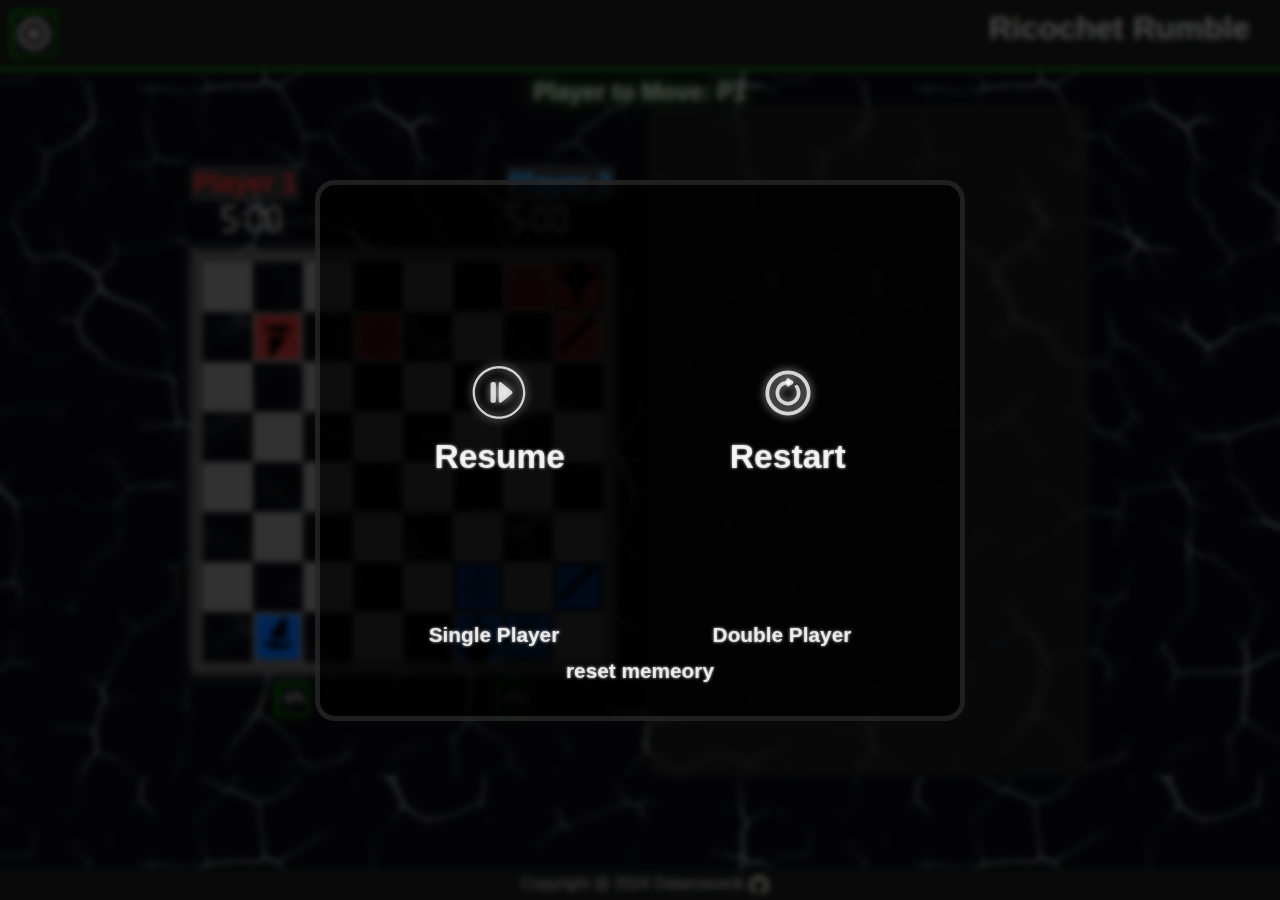
==== index.html @ e004f781 "Added single player mode and fixed some minor bugs" ====
<!DOCTYPE html>
<html lang="en">
  <head>
    <meta charset="UTF-8" />
    <meta name="viewport" content="width=device-width, initial-scale=1.0" />
    <title>Task-1</title>
    <link rel="stylesheet" href="./stylce.css" />
  </head>
  <body>
    <div class="navbar">
      <button id="pauseBtn">
        <svg
          version="1.1"
          id="Layer_1"
          xmlns="http://www.w3.org/2000/svg"
          xmlns:xlink="http://www.w3.org/1999/xlink"
          x="0px"
          y="0px"
          viewBox="0 0 122.88 122.88"
          style="enable-background: new 0 0 122.88 122.88"
          xml:space="preserve"
        >
          <g>
            <path
              d="M61.44,0c16.97,0,32.33,6.88,43.44,18c11.12,11.12,18,26.48,18,43.44c0,16.97-6.88,32.33-18,43.44 c-11.12,11.12-26.48,18-43.44,18c-16.97,0-32.33-6.88-43.44-18C6.88,93.77,0,78.41,0,61.44C0,44.47,6.88,29.11,18,18 C29.11,6.88,44.47,0,61.44,0L61.44,0z M42.3,39.47h13.59v43.95l-13.59,0V39.47L42.3,39.47L42.3,39.47z M66.99,39.47h13.59v43.95 l-13.59,0V39.47L66.99,39.47L66.99,39.47z M97.42,25.46c-9.21-9.21-21.93-14.9-35.98-14.9c-14.05,0-26.78,5.7-35.98,14.9 c-9.21,9.21-14.9,21.93-14.9,35.98s5.7,26.78,14.9,35.98c9.21,9.21,21.93,14.9,35.98,14.9c14.05,0,26.78-5.7,35.98-14.9 c9.21-9.21,14.9-21.93,14.9-35.98S106.63,34.66,97.42,25.46L97.42,25.46z"
            />
          </g>
        </svg>
      </button>
      <h1>Ricochet Rumble</h1>
    </div>
    <div id="player-to-move"></div>

    <div class="overallCont">
      <div class="container">
        <dialog id="pauseScreen">
          <div id="game-msg"></div>
          <div id="dialog-container">
            <button id="resume">
              <svg
                xmlns="http://www.w3.org/2000/svg"
                xmlns:xlink="http://www.w3.org/1999/xlink"
                version="1.1"
                x="0px"
                y="0px"
                viewBox="0 0 100 125"
                style="enable-background: new 0 0 100 100"
                xml:space="preserve"
              >
                <g>
                  <path
                    d="M48.3,93C24.1,93,4.4,73.3,4.4,49.1S24.1,5.2,48.3,5.2s43.9,19.7,43.9,43.9S72.5,93,48.3,93z M48.3,9   C26.2,9,8.2,27,8.2,49.1c0,22.1,18,40.1,40.1,40.1c22.1,0,40.1-18,40.1-40.1C88.5,27,70.5,9,48.3,9z"
                  />
                </g>
                <g>
                  <g>
                    <g>
                      <path
                        d="M40,66.3h-2.6c-1.7,0-3.1-1.4-3.1-3.1V34.9c0-1.7,1.4-3.1,3.1-3.1H40c1.7,0,3.1,1.4,3.1,3.1v28.3     C43.1,64.9,41.7,66.3,40,66.3z"
                      />
                    </g>
                  </g>
                  <g>
                    <path
                      d="M69.9,47.1L52.2,32.4c-0.8-0.7-1.9-0.8-2.8-0.4c-0.9,0.4-1.5,1.4-1.5,2.4v29.4c0,1,0.6,1.9,1.5,2.4    c0.4,0.2,0.7,0.2,1.1,0.2c0.6,0,1.2-0.2,1.7-0.6l17.7-14.7c0.6-0.5,0.9-1.2,0.9-2S70.5,47.6,69.9,47.1z"
                    />
                  </g>
                </g>
              </svg>
              Resume
            </button>
            <button id="restart">
              <svg
                xmlns:inkscape="http://www.inkscape.org/namespaces/inkscape"
                xmlns:sodipodi="http://sodipodi.sourceforge.net/DTD/sodipodi-0.dtd"
                xmlns="http://www.w3.org/2000/svg"
                xmlns:svg="http://www.w3.org/2000/svg"
                viewBox="0 0 8.46667 10.583324375"
                version="1.1"
                x="0px"
                y="0px"
              >
                <g transform="translate(-106.51243,-130.42345)">
                  <path
                    d="m 28.580078,168.81445 c -1.75037,0 -3.175783,1.42346 -3.175781,3.17383 -2e-6,1.75037 1.425411,3.17578 3.175781,3.17578 1.75037,0 3.175783,-1.42541 3.175781,-3.17578 2e-6,-1.75037 -1.425411,-3.17383 -3.175781,-3.17383 z m 0,0.5293 c 1.464387,0 2.646486,1.18014 2.646484,2.64453 2e-6,1.46439 -1.182097,2.64649 -2.646484,2.64649 -1.464387,0 -2.646486,-1.1821 -2.646484,-2.64649 -2e-6,-1.46439 1.182097,-2.64453 2.646484,-2.64453 z"
                    transform="rotate(-30)"
                    stroke-linecap="round"
                    stroke-linejoin="round"
                  />
                  <g>
                    <path
                      d="m 110.75354,132.81466 v 0.66985 l 0.49943,-0.33493 z"
                      stroke-width="0.529167"
                      stroke-linecap="round"
                      stroke-linejoin="round"
                    />
                    <path
                      d="m 110.62891,132.58203 a 0.26460996,0.26460996 0 0 0 -0.14063,0.23242 v 0.66992 a 0.26460996,0.26460996 0 0 0 0.41211,0.22071 l 0.5,-0.33594 a 0.26460996,0.26460996 0 0 0 0,-0.43945 l -0.5,-0.33399 a 0.26460996,0.26460996 0 0 0 -0.27148,-0.0137 z"
                      stroke-linecap="round"
                      stroke-linejoin="round"
                    />
                  </g>
                  <path
                    style="color: #000000"
                    d="m 110.75391,132.88477 c -0.47028,-0.002 -0.92137,0.18308 -1.25391,0.51562 -0.68624,0.68624 -0.68624,1.8079 0,2.49414 0.68624,0.68624 1.80595,0.68624 2.49219,0 0.62293,-0.62293 0.68359,-1.60283 0.17383,-2.29297 a 0.264584,0.264584 0 0 0 -0.3711,-0.0547 0.264584,0.264584 0 0 0 -0.0547,0.36915 c 0.35654,0.48269 0.31828,1.16414 -0.12109,1.60351 -0.48402,0.48402 -1.26012,0.48402 -1.74414,0 -0.48402,-0.48402 -0.48402,-1.26012 0,-1.74414 0.23284,-0.23284 0.54765,-0.36285 0.87695,-0.36133 a 0.264584,0.264584 0 0 0 0.26563,-0.26367 0.264584,0.264584 0 0 0 -0.26367,-0.26562 z"
                    stroke-linecap="round"
                    stroke-linejoin="round"
                  />
                </g>
              </svg>
              Restart
            </button>
          </div>
          <div id="player-mode">
            <button id="single">Single Player</button>
            <button id="double">Double Player</button>
          </div>
          <button id="replay">Replay</button>
          <button id="reset">reset memeory</button>
        </dialog>
        <div class="timer-container">
          <div id="player1-timer-container">
            <div id="P1timer">Player 1</div>
            <div class="timer" id="timerP2">0:00</div>
          </div>
          <div id="btn-container">
            <button id="rotateBtn">Rotate</button>
            <button id="swapBtn">Swap</button>
          </div>
          <div id="player2-timer-container">
            <div id="P2timer">Player 2</div>
            <div class="timer" id="timerP1">0:00</div>
          </div>
        </div>
        <div class="game-board"></div>
        <div id="moveBtn">
          <button class="movBtn" id="undo"><svg xmlns="http://www.w3.org/2000/svg" xmlns:xlink="http://www.w3.org/1999/xlink" version="1.2" baseProfile="tiny" x="0px" y="0px" viewBox="0 0 100 125" xml:space="preserve"><path d="M7.5,75h35c1.011,0,1.923-0.609,2.31-1.543c0.387-0.934,0.173-2.009-0.542-2.724l-7.574-7.574   c4.245-9.403,14.36-14.808,24.649-12.962c9.407,1.688,16.78,9.149,18.349,18.565C80.294,72.376,83.415,75,87.113,75   c2.176,0,4.246-0.94,5.679-2.581c1.437-1.644,2.092-3.828,1.799-5.992c-2.301-16.997-13.812-31.025-30.04-36.612   c-17.323-5.965-36.44-0.841-48.47,12.731l-6.814-6.814c-0.715-0.715-1.792-0.93-2.724-0.542C5.609,35.577,5,36.489,5,37.5v35   C5,73.881,6.119,75,7.5,75z M10,43.536l4.482,4.482c0.506,0.506,1.206,0.775,1.92,0.728c0.715-0.043,1.376-0.392,1.817-0.956   c10.543-13.5,28.509-18.82,44.703-13.246c14.431,4.968,24.667,17.442,26.713,32.555c0.101,0.745-0.115,1.466-0.609,2.032   c-0.49,0.561-1.17,0.87-1.914,0.87c-1.244,0-2.291-0.867-2.49-2.061c-1.915-11.496-10.916-20.604-22.397-22.665   c-1.648-0.296-3.291-0.439-4.916-0.439c-11.387,0-21.824,7.045-25.904,18.045c-0.34,0.917-0.115,1.946,0.576,2.637L36.464,70H10   V43.536z"/><text x="0" y="115" fill="#000000" font-size="5px" font-weight="bold" font-family="'Helvetica Neue', Helvetica, Arial-Unicode, Arial, Sans-serif">Created by Arthur Shlain</text><text x="0" y="120" fill="#000000" font-size="5px" font-weight="bold" font-family="'Helvetica Neue', Helvetica, Arial-Unicode, Arial, Sans-serif">from the Noun Project</text></svg></button>
          <button class="movBtn" id="redo"><svg xmlns="http://www.w3.org/2000/svg" xmlns:xlink="http://www.w3.org/1999/xlink" version="1.2" baseProfile="tiny" x="0px" y="0px" viewBox="0 0 100 125" xml:space="preserve"><path d="M7.5,75h35c1.011,0,1.923-0.609,2.31-1.543c0.387-0.934,0.173-2.009-0.542-2.724l-7.574-7.574   c4.245-9.403,14.36-14.808,24.649-12.962c9.407,1.688,16.78,9.149,18.349,18.565C80.294,72.376,83.415,75,87.113,75   c2.176,0,4.246-0.94,5.679-2.581c1.437-1.644,2.092-3.828,1.799-5.992c-2.301-16.997-13.812-31.025-30.04-36.612   c-17.323-5.965-36.44-0.841-48.47,12.731l-6.814-6.814c-0.715-0.715-1.792-0.93-2.724-0.542C5.609,35.577,5,36.489,5,37.5v35   C5,73.881,6.119,75,7.5,75z M10,43.536l4.482,4.482c0.506,0.506,1.206,0.775,1.92,0.728c0.715-0.043,1.376-0.392,1.817-0.956   c10.543-13.5,28.509-18.82,44.703-13.246c14.431,4.968,24.667,17.442,26.713,32.555c0.101,0.745-0.115,1.466-0.609,2.032   c-0.49,0.561-1.17,0.87-1.914,0.87c-1.244,0-2.291-0.867-2.49-2.061c-1.915-11.496-10.916-20.604-22.397-22.665   c-1.648-0.296-3.291-0.439-4.916-0.439c-11.387,0-21.824,7.045-25.904,18.045c-0.34,0.917-0.115,1.946,0.576,2.637L36.464,70H10   V43.536z"/><text x="0" y="115" fill="#000000" font-size="5px" font-weight="bold" font-family="'Helvetica Neue', Helvetica, Arial-Unicode, Arial, Sans-serif">Created by Arthur Shlain</text><text x="0" y="120" fill="#000000" font-size="5px" font-weight="bold" font-family="'Helvetica Neue', Helvetica, Arial-Unicode, Arial, Sans-serif">from the Noun Project</text></svg></button>
        </div>
        
      </div>
    </div>
    <div class="footer">
      Copyright @ 2024 Datamaverik
      <a
        id="git-link"
        href="https://github.com/Datamaverik"
        target="_blank"
      ></a>
    </div>
    <script type="module" src="./testScript.js"></script>
  </body>
</html>
---- stylce.css ----
@font-face {
  font-family: TickingTimer;
  src: url(./src/assets/TickingTimebombBB.ttf);
}

:root.light {
  --base-bg: rgb(203, 201, 201);
  --base-color: rgb(29, 32, 31);

  --navbar-bg: hsl(0, 0%, 88%);
  --navbar-btn-border: 2px solid rgb(10, 131, 10);
  --navbar-btn-box-shadow: inset 2px 2px 5px rgba(10, 131, 10, 0.5),
    2px 2px 5px black;
  --navbar-hover-color: rgb(230, 255, 222);
  --navbar-hover-text-shadow: 1px 1px 0px rgb(5, 76, 5),
    0px 0px 6px rgb(10, 116, 10);

  --board-text-shadow: 0px 0px 3px rgb(255, 255, 255);
  --board-box-shadow: inset 4px 4px 4px rgb(31, 31, 31),
    inset -2px -2px 4px rgb(31, 31, 31);

  --footer-color: ;

  --to-do-container-box-shadow: 2px 2px 5px rgba(0, 0, 0, 0.534);

  --timer-bgc: rgba(51, 51, 51, 0.771);
  --timer-text-shadow: 1px 1px 1px rgba(0, 0, 0, 0.503),
    -1px -1px 1px rgba(137, 137, 137, 0.712);

  --filter: drop-shadow(0px 0px 2px rgb(59, 149, 51));
}

:root.dark {
  --base-bg: rgb(29, 32, 31);
  --base-color: rgb(193, 193, 193);

  --navbar-bg: hsl(150, 4%, 9%);
  --navbar-btn-border: 2px solid green;
  --navbar-btn-box-shadow: inset 2px 2px 5px rgba(10, 131, 10, 0.688),
    2px 2px 5px rgba(0, 0, 0, 0.459);
  --navbar-hover-color: hsl(0, 0%, 88%);
  --navbar-hover-text-shadow: 0px 0px 6px rgb(10, 131, 10);

  --board-text-shadow: 0px 0px 3px rgb(0, 0, 0);
  --board-box-shadow: inset 4px 4px 4px rgb(204, 204, 204),
    inset -2px -2px 4px rgb(204, 204, 204);

  --filter-invert: invert(100%);

  --footer-color: ;

  --to-do-container-box-shadow: 2px 2px 5px rgba(154, 154, 154, 0.503);

  --timer-bgc: rgba(179, 179, 179, 0.226);
  --timer-text-shadow: 0px 0px 4px rgba(39, 26, 26, 0.503);

  --filter: drop-shadow(0px 0px 2px rgba(255, 255, 255, 0.634));
}

body {
  overflow: hidden;
  display: flex;
  flex-direction: column;
  margin: 0px;
  color: var(--base-color);
  background-color: var(--base-bg);
  font-family: Verdana, Geneva, Tahoma, sans-serif;
  background-image: url(./src/assets/dark_cracked_grunge_background_texture_3009.jpg);
  background-size: contain;
}

.navbar,
.footer {
  display: flex;
  background-color: var(--navbar-bg);
  padding: 10px;
  margin-bottom: 0px;
  color: var(--base-color);
  box-shadow: 0px 3px 1px rgb(10, 131, 10);
  z-index: 1000;
}
.navbar {
  position: sticky;
  top: 0px;
  justify-content: space-between;
}
.navbar h1 {
  margin: 0px;
  margin-right: 20px;
}
.navbar button,
#rotateBtn,
#swapBtn,
#moveBtn button {
  background-color: transparent;
  color: var(--base-color);
  padding: 10px 20px;
  font-size: large;
  margin: 0px;
  border: var(--navbar-btn-border);
  border-radius: 5px;
  box-shadow: var(--navbar-btn-box-shadow);
}
.navbar button:hover,
#rotateBtn:hover,
#swapBtn:hover,
#moveBtn button:hover {
  cursor: pointer;
  color: var(--navbar-hover-color);
  text-shadow: var(--navbar-hover-text-shadow);
  filter: drop-shadow(0px 0px 6px rgba(255, 255, 255, 0.856));
  font-weight: bold;
}
#moveBtn button {
  padding: 3px 5px;
  height: 35px;
  width: 35px;
}

#player-to-move {
  text-shadow: 0px 0px 15px rgba(106, 255, 83, 0.812);
  font-weight: bold;
}
#rotateBtn,
#swapBtn {
  padding: 3px 8px;
  visibility: hidden;
}

#player-to-move {
  margin-top: 10px;
  font-size: x-large;
  text-align: center;
}

.container {
  display: flex;
  flex-direction: column;
  align-items: center;
  justify-content: center;
  margin: 0px;
}
.overallCont {
  display: flex;
  gap: min(25px, 2vw);
  justify-content: center;
}
.historyPage {
  height: 70vh;
  overflow-y: scroll;
  display: flex;
  flex-direction: column-reverse;
  text-align: center;
  width: 400px;
  margin-right: 10px;
  padding: 20px;
  border-radius: 10px;
  backdrop-filter: blur(3px);
  background-color: rgba(35, 35, 35, 0.497);
  scrollbar-width: 50px;
}
.historyPage p {
  text-shadow: 0px 0px 3px rgba(0, 0, 0, 0.507);
  font-weight: bold;
  background-color: rgba(41, 41, 41, 0.551);
  border-radius: 5px;
  margin: 8px;
  padding: 5px 3px;
}
* ::-webkit-scrollbar {
  width: min(1.4vw, 8px);
}
*::-webkit-scrollbar-track {
  background-color: rgba(79, 79, 79, 0.5);
  border-radius: 0px 40px 40px 0px;
}
*::-webkit-scrollbar-thumb {
  background-color: #7b7b7b81;
  border-radius: 40px;
  border: 2px solid rgba(35, 35, 35, 0.497);
}
#btn-container {
  display: flex;
  gap: 3vw;
  justify-content: center;
}

.game-board {
  border: 10px solid rgb(85, 85, 85);
  margin: 10px;
  display: grid;
  grid-template-columns: repeat(8, 50px);
  grid-template-rows: repeat(8, 50px);
  backdrop-filter: blur(5px);
  box-shadow: 0px 0px 10px rgba(255, 255, 255, 0.524);
}
.disabled {
  pointer-events: none;
}
.square {
  padding: 3px;
  overflow: hidden;
  display: flex;
  justify-content: center;
  align-items: center;
}
.highlighted,
.swapable {
  box-shadow: var(--board-box-shadow);
}
.pieces {
  display: flex;
  justify-content: center;
  align-items: center;
  font-weight: bold;
  text-shadow: var(--board-text-shadow);
  width: 100%;
  height: 100%;
  z-index: 1000;
}
#cannon-P1 {
  transform: rotate(180deg);
}

.pieces > svg,
.cannonball > svg {
  pointer-events: none;
  padding: 3px;
}

.cannonball {
  display: flex;
  justify-content: center;
  align-items: center;
  border-radius: 20px;
  height: 30px;
  width: 30px;
}
.timer {
  width: 50px;
  text-align: center;
  font-size: 40px;
  font-family: TickingTimer;
}
.timer-container {
  width: 100%;
  display: flex;
  justify-content: space-around;
  align-items: center;
}

#P1timer,
#P2timer {
  color: rgb(220, 45, 45);
  border-radius: 5px;
  padding: 3px;
  font-size: 3vh;
  font-weight: bold;
  text-shadow: var(--timer-text-shadow);
  background-color: var(--timer-bgc);
}
#P2timer {
  color: rgb(47, 172, 255);
}
#player1-timer-container {
  display: flex;
  flex-direction: column;
  align-items: center;
}
#pauseBtn {
  display: flex;
  justify-content: center;
  align-items: center;
  padding: 7px;
}
#pauseBtn > svg,
.movBtn > svg {
  filter: var(--filter);
  fill: var(--base-color);
  height: 30px;
  width: 30px;
  margin: 0px;
  padding: 0px;
}
.movBtn > svg {
  width: 25px;
  height: 25px;
}
#redo > svg {
  transform: scaleX(-1);
}
.movBtn:hover {
  cursor: pointer;
}
.cannonball > svg {
  fill: rgb(255, 204, 0);
  filter: drop-shadow(0px 0px 3px rgb(255, 225, 144));
  height: 30px;
  width: 30px;
  margin: 0px;
  padding: 0px;
}

#dialog-container {
  display: flex;
  align-items: center;
  justify-content: space-around;
  height: 45vh;
  width: 45vw;
}
#dialog-container button:hover,
#reset:hover,
#replay:hover,
#single:hover,
#double:hover {
  cursor: pointer;
  transform: scale(1.15);
  filter: drop-shadow(0px 0px 6px rgba(255, 255, 255, 0.856));
}
#pauseScreen {
  max-width: 70vw;
  display: flex;
  flex-direction: column;
  align-items: center;
  text-align: center;
  font-weight: bolder;
  font-size: 2em;
  color: rgba(255, 255, 255, 0.815);
  text-shadow: 0px 0px 3px rgba(255, 255, 255, 0.856);
  position: relative;
  border-radius: 20px;
  border: 5px solid rgba(71, 71, 71, 0.438);
  background-color: rgba(0, 0, 0, 0.719);
  overflow: hidden;
  text-wrap: wrap;
}
#pauseScreen::before {
  content: "";
  position: absolute;
  top: 0;
  left: 0;
  width: 100%;
  height: 100%;
  background-image: url(./src/assets/war-zone.jpg);
  background-position: center;
  background-size: cover;
  filter: blur(2px);
  z-index: -1;
}
#game-msg {
  width: auto;
}
#pauseScreen::backdrop {
  background-color: #0000009d;
  backdrop-filter: blur(3px);
}
#resume,
#restart,
#reset,
#replay,
#single,
#double {
  transition: 0.2s ease-in-out;
  border: none;
  border-radius: 5px;
  display: flex;
  flex-direction: column;
  align-items: center;
  justify-content: center;
  text-align: center;
  font-weight: bolder;
  color: rgba(255, 255, 255, 0.815);
  font-size: 1.05em;
  text-shadow: 0px 0px 3px rgba(255, 255, 255, 0.856);
  background-color: transparent;
}
#resume > svg,
#restart > svg {
  filter: drop-shadow(0px 0px 4px rgba(255, 255, 255, 0.856));
  fill: rgba(255, 255, 255, 0.791);
  pointer-events: none;
  margin: 0px;
  padding: 0px;
  width: min(8vw, 60px);
}
#reset,
#replay {
  font-size: 0.65em;
}
#replay {
  display: none;
}
#single, #double{
  font-size: 0.65em;
}
#moveBtn {
  width: 100%;
  display: flex;
  justify-content: space-around;
}
#player-mode{
  margin-bottom: 10px;
  width: 100%;
  display: flex;
  justify-content: space-around;
}

.footer {
  padding: 5px;
  display: flex;
  width: 100%;
  position: fixed;
  justify-content: center;
  bottom: 0px;
}
#git-link {
  background-image: url(./src/assets/github-mark.png);
  display: inline-block;
  background-size: cover;
  width: 20px;
  height: 20px;
  margin-left: 5px;
  filter: var(--filter-invert);
}

@media (max-width: 600px) {
  body {
    display: flex;
    flex-direction: column;
  }
  .navbar,
  .footer {
    align-items: center;
    padding: 5px;
    margin-bottom: 0px;
    z-index: 1000;
  }
  .navbar {
    width: 100%;
    position: sticky;
    top: 0px;
    justify-content: space-between;
  }
  .navbar h1 {
    font-size: 1.5em;
    margin: 0px;
    margin-right: 20px;
  }
  .container {
    display: flex;
    justify-content: center;
    align-items: center;
    flex-direction: column;
  }
  .timer-container {
    width: 100%;
    display: flex;
    justify-content: space-around;
    align-items: center;
  }
  .game-board {
    margin: 0px;
    margin-bottom: 10px;
    grid-template-columns: repeat(8, 40px);
    grid-template-rows: repeat(8, 40px);
  }
  .cannonball > svg {
    height: 20px;
    width: 20px;
  }
  .timer {
    width: 40px;
    text-align: center;
    font-size: 35px;
    font-family: TickingTimer;
  }
  #P1timer,
  #P2timer {
    color: rgb(220, 45, 45);
    border-radius: 5px;
    padding: 3px;
    font-size: medium;
    font-weight: bold;
    text-shadow: var(--timer-text-shadow);
    background-color: var(--timer-bgc);
  }
  #P2timer {
    color: rgb(47, 172, 255);
  }
  .overallCont {
    display: flex;
    flex-direction: column;
  }
  .historyPage {
    margin-left: 5px;
    margin-right: 5px;
    width: auto;
    height: 100%;
    overflow-y: scroll;
    display: flex;
    flex-direction: column;
    text-align: center;
  }
}
@media (min-width: 350px) and (max-width: 600px) {
  #resume,
  #restart {
    width: 55px;
    font-size: 0.7em;
  }
  #dialog-container {
    gap: 16vw;
  }
  .timer {
    width: 40px;
    font-size: 30px;
  }
}

@media (max-width: 350px) {
  body {
    overflow: hidden;
  }
  #player-to-move {
    margin-top: 15px;
  }
  .game-board {
    margin: 0px;
    margin-bottom: 10px;
    grid-template-columns: repeat(8, 35px);
    grid-template-rows: repeat(8, 35px);
  }
  .navbar {
    width: 100%;
  }
  #dialog-container {
    gap: 15vw;
    align-items: center;
    display: flex;
    justify-content: space-around;
  }
  .cannonball > svg {
    height: 15px;
    width: 15px;
  }
  .overallCont {
    display: flex;
    flex-direction: column;
  }
  #resume,
  #restart {
    width: 30px;
    font-size: 0.6em;
  }
  .historyPage {
    margin-left: 5px;
    margin-right: 5px;
    width: auto;
    height: 100%;
    overflow-y: scroll;
    display: flex;
    flex-direction: column;
    text-align: center;
  }
}

@media (min-width: 1440px) {
  .game-board {
    grid-template-columns: repeat(8, 65px);
    grid-template-rows: repeat(8, 65px);
  }
  .movBtn > svg {
    width: 35px;
    height: 35px;
  }
  #moveBtn button {
    padding: 3px 5px;
    height: 45px;
    width: 45px;
  }
}

@keyframes moveUp {
  from {
    transform: translateY(50%) rotate(90deg);
  }
  to {
    transform: translateY(-50%) rotate(90deg);
  }
}
@keyframes moveDown {
  from {
    transform: translateY(-50%) rotate(-90deg);
  }
  to {
    transform: translateY(50%) rotate(-90deg);
  }
}
@keyframes moveLeft {
  from {
    transform: translateX(50%) rotate(0deg);
  }
  to {
    transform: translateX(-50%) rotate(0deg);
  }
}
@keyframes moveRight {
  from {
    transform: translateX(-50%) rotate(180deg);
  }
  to {
    transform: translateX(50%) rotate(180deg);
  }
}

.pieces {
  position: relative;
}

@keyframes Right {
  from {
    left: 200%;
  }
  to {
    left: 0%;
  }
}

@keyframes Left {
  from {
    left: -200%;
  }
  to {
    left: 0%;
  }
}

@keyframes Up {
  from {
    top: -200%;
  }
  to {
    top: 0%;
  }
}

@keyframes Down {
  from {
    top: 200%;
  }
  to {
    top: 0%;
  }
}

@keyframes UpRight {
  from {
    top: -200%;
    left: 200%;
  }
  to {
    top: 0%;
    left: 0%;
  }
}

@keyframes UpLeft {
  from {
    top: -200%;
    left: -200%;
  }
  to {
    top: 0%;
    left: 0%;
  }
}

@keyframes DownRight {
  from {
    top: 200%;
    left: 200%;
  }
  to {
    top: 0%;
    left: 0%;
  }
}

@keyframes DownLeft {
  from {
    top: 200%;
    left: -200%;
  }
  to {
    top: 0%;
    left: 0%;
  }
}
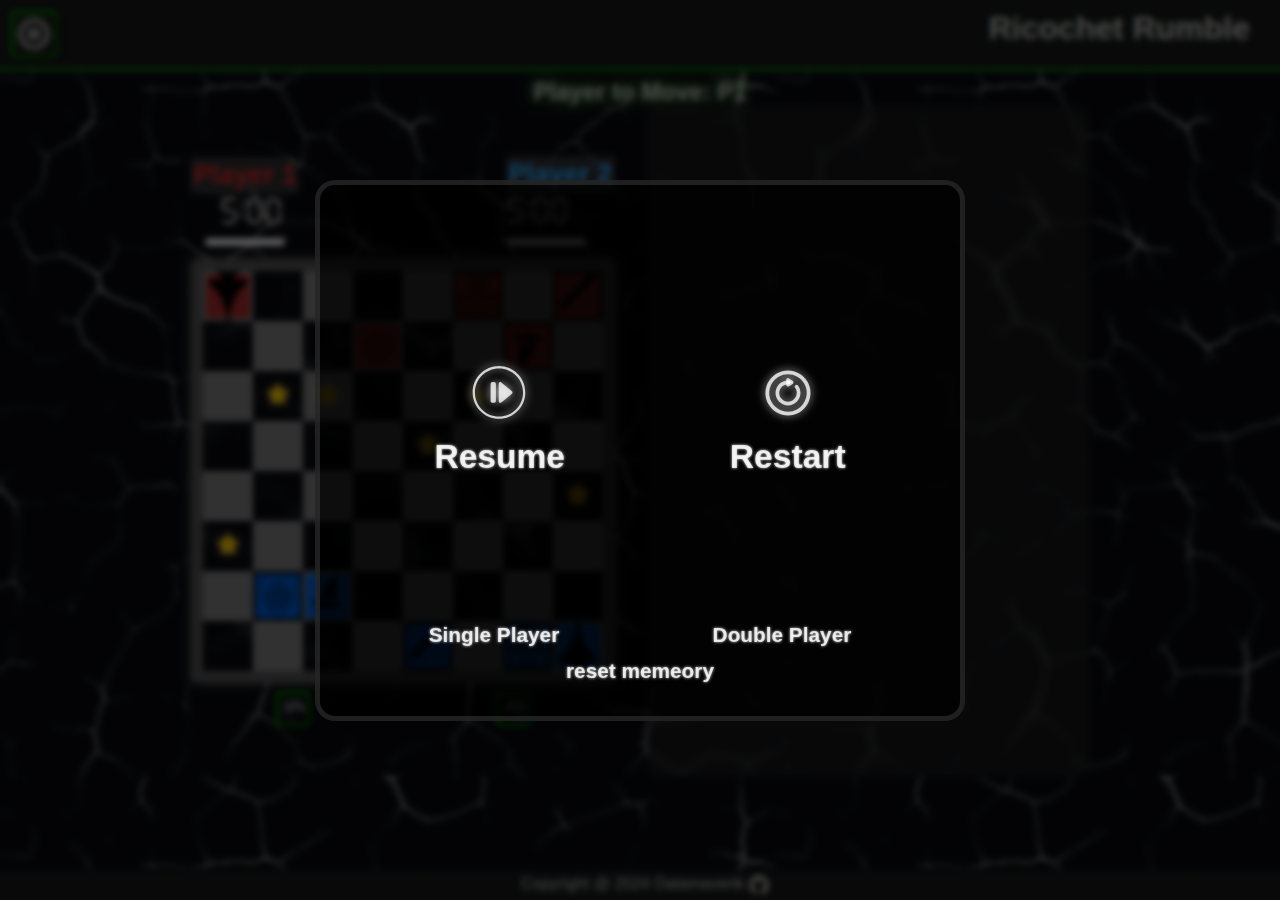
==== commit 6d1dfa7c: "Added power ups" ====
--- a/index.html
+++ b/index.html
@@ -122,6 +122,7 @@
           <div id="player1-timer-container">
             <div id="P1timer">Player 1</div>
             <div class="timer" id="timerP2">0:00</div>
+            <meter id="P1meter" low="0" optimum=".15" max="0.3"></meter>
           </div>
           <div id="btn-container">
             <button id="rotateBtn">Rotate</button>
@@ -130,14 +131,84 @@
           <div id="player2-timer-container">
             <div id="P2timer">Player 2</div>
             <div class="timer" id="timerP1">0:00</div>
+            <meter id="P2meter" low="0" optimum=".15" max="0.3"></meter>
           </div>
         </div>
         <div class="game-board"></div>
         <div id="moveBtn">
-          <button class="movBtn" id="undo"><svg xmlns="http://www.w3.org/2000/svg" xmlns:xlink="http://www.w3.org/1999/xlink" version="1.2" baseProfile="tiny" x="0px" y="0px" viewBox="0 0 100 125" xml:space="preserve"><path d="M7.5,75h35c1.011,0,1.923-0.609,2.31-1.543c0.387-0.934,0.173-2.009-0.542-2.724l-7.574-7.574   c4.245-9.403,14.36-14.808,24.649-12.962c9.407,1.688,16.78,9.149,18.349,18.565C80.294,72.376,83.415,75,87.113,75   c2.176,0,4.246-0.94,5.679-2.581c1.437-1.644,2.092-3.828,1.799-5.992c-2.301-16.997-13.812-31.025-30.04-36.612   c-17.323-5.965-36.44-0.841-48.47,12.731l-6.814-6.814c-0.715-0.715-1.792-0.93-2.724-0.542C5.609,35.577,5,36.489,5,37.5v35   C5,73.881,6.119,75,7.5,75z M10,43.536l4.482,4.482c0.506,0.506,1.206,0.775,1.92,0.728c0.715-0.043,1.376-0.392,1.817-0.956   c10.543-13.5,28.509-18.82,44.703-13.246c14.431,4.968,24.667,17.442,26.713,32.555c0.101,0.745-0.115,1.466-0.609,2.032   c-0.49,0.561-1.17,0.87-1.914,0.87c-1.244,0-2.291-0.867-2.49-2.061c-1.915-11.496-10.916-20.604-22.397-22.665   c-1.648-0.296-3.291-0.439-4.916-0.439c-11.387,0-21.824,7.045-25.904,18.045c-0.34,0.917-0.115,1.946,0.576,2.637L36.464,70H10   V43.536z"/><text x="0" y="115" fill="#000000" font-size="5px" font-weight="bold" font-family="'Helvetica Neue', Helvetica, Arial-Unicode, Arial, Sans-serif">Created by Arthur Shlain</text><text x="0" y="120" fill="#000000" font-size="5px" font-weight="bold" font-family="'Helvetica Neue', Helvetica, Arial-Unicode, Arial, Sans-serif">from the Noun Project</text></svg></button>
-          <button class="movBtn" id="redo"><svg xmlns="http://www.w3.org/2000/svg" xmlns:xlink="http://www.w3.org/1999/xlink" version="1.2" baseProfile="tiny" x="0px" y="0px" viewBox="0 0 100 125" xml:space="preserve"><path d="M7.5,75h35c1.011,0,1.923-0.609,2.31-1.543c0.387-0.934,0.173-2.009-0.542-2.724l-7.574-7.574   c4.245-9.403,14.36-14.808,24.649-12.962c9.407,1.688,16.78,9.149,18.349,18.565C80.294,72.376,83.415,75,87.113,75   c2.176,0,4.246-0.94,5.679-2.581c1.437-1.644,2.092-3.828,1.799-5.992c-2.301-16.997-13.812-31.025-30.04-36.612   c-17.323-5.965-36.44-0.841-48.47,12.731l-6.814-6.814c-0.715-0.715-1.792-0.93-2.724-0.542C5.609,35.577,5,36.489,5,37.5v35   C5,73.881,6.119,75,7.5,75z M10,43.536l4.482,4.482c0.506,0.506,1.206,0.775,1.92,0.728c0.715-0.043,1.376-0.392,1.817-0.956   c10.543-13.5,28.509-18.82,44.703-13.246c14.431,4.968,24.667,17.442,26.713,32.555c0.101,0.745-0.115,1.466-0.609,2.032   c-0.49,0.561-1.17,0.87-1.914,0.87c-1.244,0-2.291-0.867-2.49-2.061c-1.915-11.496-10.916-20.604-22.397-22.665   c-1.648-0.296-3.291-0.439-4.916-0.439c-11.387,0-21.824,7.045-25.904,18.045c-0.34,0.917-0.115,1.946,0.576,2.637L36.464,70H10   V43.536z"/><text x="0" y="115" fill="#000000" font-size="5px" font-weight="bold" font-family="'Helvetica Neue', Helvetica, Arial-Unicode, Arial, Sans-serif">Created by Arthur Shlain</text><text x="0" y="120" fill="#000000" font-size="5px" font-weight="bold" font-family="'Helvetica Neue', Helvetica, Arial-Unicode, Arial, Sans-serif">from the Noun Project</text></svg></button>
+          <button class="movBtn" id="undo">
+            <svg
+              xmlns="http://www.w3.org/2000/svg"
+              xmlns:xlink="http://www.w3.org/1999/xlink"
+              version="1.2"
+              baseProfile="tiny"
+              x="0px"
+              y="0px"
+              viewBox="0 0 100 125"
+              xml:space="preserve"
+            >
+              <path
+                d="M7.5,75h35c1.011,0,1.923-0.609,2.31-1.543c0.387-0.934,0.173-2.009-0.542-2.724l-7.574-7.574   c4.245-9.403,14.36-14.808,24.649-12.962c9.407,1.688,16.78,9.149,18.349,18.565C80.294,72.376,83.415,75,87.113,75   c2.176,0,4.246-0.94,5.679-2.581c1.437-1.644,2.092-3.828,1.799-5.992c-2.301-16.997-13.812-31.025-30.04-36.612   c-17.323-5.965-36.44-0.841-48.47,12.731l-6.814-6.814c-0.715-0.715-1.792-0.93-2.724-0.542C5.609,35.577,5,36.489,5,37.5v35   C5,73.881,6.119,75,7.5,75z M10,43.536l4.482,4.482c0.506,0.506,1.206,0.775,1.92,0.728c0.715-0.043,1.376-0.392,1.817-0.956   c10.543-13.5,28.509-18.82,44.703-13.246c14.431,4.968,24.667,17.442,26.713,32.555c0.101,0.745-0.115,1.466-0.609,2.032   c-0.49,0.561-1.17,0.87-1.914,0.87c-1.244,0-2.291-0.867-2.49-2.061c-1.915-11.496-10.916-20.604-22.397-22.665   c-1.648-0.296-3.291-0.439-4.916-0.439c-11.387,0-21.824,7.045-25.904,18.045c-0.34,0.917-0.115,1.946,0.576,2.637L36.464,70H10   V43.536z"
+              />
+              <text
+                x="0"
+                y="115"
+                fill="#000000"
+                font-size="5px"
+                font-weight="bold"
+                font-family="'Helvetica Neue', Helvetica, Arial-Unicode, Arial, Sans-serif"
+              >
+                Created by Arthur Shlain
+              </text>
+              <text
+                x="0"
+                y="120"
+                fill="#000000"
+                font-size="5px"
+                font-weight="bold"
+                font-family="'Helvetica Neue', Helvetica, Arial-Unicode, Arial, Sans-serif"
+              >
+                from the Noun Project
+              </text>
+            </svg>
+          </button>
+          <button class="movBtn" id="redo">
+            <svg
+              xmlns="http://www.w3.org/2000/svg"
+              xmlns:xlink="http://www.w3.org/1999/xlink"
+              version="1.2"
+              baseProfile="tiny"
+              x="0px"
+              y="0px"
+              viewBox="0 0 100 125"
+              xml:space="preserve"
+            >
+              <path
+                d="M7.5,75h35c1.011,0,1.923-0.609,2.31-1.543c0.387-0.934,0.173-2.009-0.542-2.724l-7.574-7.574   c4.245-9.403,14.36-14.808,24.649-12.962c9.407,1.688,16.78,9.149,18.349,18.565C80.294,72.376,83.415,75,87.113,75   c2.176,0,4.246-0.94,5.679-2.581c1.437-1.644,2.092-3.828,1.799-5.992c-2.301-16.997-13.812-31.025-30.04-36.612   c-17.323-5.965-36.44-0.841-48.47,12.731l-6.814-6.814c-0.715-0.715-1.792-0.93-2.724-0.542C5.609,35.577,5,36.489,5,37.5v35   C5,73.881,6.119,75,7.5,75z M10,43.536l4.482,4.482c0.506,0.506,1.206,0.775,1.92,0.728c0.715-0.043,1.376-0.392,1.817-0.956   c10.543-13.5,28.509-18.82,44.703-13.246c14.431,4.968,24.667,17.442,26.713,32.555c0.101,0.745-0.115,1.466-0.609,2.032   c-0.49,0.561-1.17,0.87-1.914,0.87c-1.244,0-2.291-0.867-2.49-2.061c-1.915-11.496-10.916-20.604-22.397-22.665   c-1.648-0.296-3.291-0.439-4.916-0.439c-11.387,0-21.824,7.045-25.904,18.045c-0.34,0.917-0.115,1.946,0.576,2.637L36.464,70H10   V43.536z"
+              />
+              <text
+                x="0"
+                y="115"
+                fill="#000000"
+                font-size="5px"
+                font-weight="bold"
+                font-family="'Helvetica Neue', Helvetica, Arial-Unicode, Arial, Sans-serif"
+              >
+                Created by Arthur Shlain
+              </text>
+              <text
+                x="0"
+                y="120"
+                fill="#000000"
+                font-size="5px"
+                font-weight="bold"
+                font-family="'Helvetica Neue', Helvetica, Arial-Unicode, Arial, Sans-serif"
+              >
+                from the Noun Project
+              </text>
+            </svg>
+          </button>
         </div>
-        
       </div>
     </div>
     <div class="footer">
--- a/stylce.css
+++ b/stylce.css
@@ -223,7 +223,7 @@
 }
 
 .pieces > svg,
-.cannonball > svg {
+.cannonball > svg,.powerUp > svg {
   pointer-events: none;
   padding: 3px;
 }
@@ -292,13 +292,18 @@
 .movBtn:hover {
   cursor: pointer;
 }
-.cannonball > svg {
+.cannonball > svg,.powerUp > svg {
   fill: rgb(255, 204, 0);
   filter: drop-shadow(0px 0px 3px rgb(255, 225, 144));
   height: 30px;
   width: 30px;
   margin: 0px;
   padding: 0px;
+}
+
+.powerUp > svg{
+  height: 20px;
+  width: 20px;
 }
 
 #dialog-container {
@@ -468,6 +473,10 @@
     height: 20px;
     width: 20px;
   }
+  .powerUp > svg{
+    height: 18px;
+    width: 18px;
+  }
   .timer {
     width: 40px;
     text-align: center;
@@ -515,6 +524,12 @@
     width: 40px;
     font-size: 30px;
   }
+  #single,#double,#reset{
+    font-size: 0.6em;
+  }
+  #player-mode{
+    gap: 5vw;
+  }
 }
 
 @media (max-width: 350px) {
@@ -543,6 +558,10 @@
     height: 15px;
     width: 15px;
   }
+  .powerUp > svg{
+    height: 13px;
+    width: 13px;
+  }
   .overallCont {
     display: flex;
     flex-direction: column;
@@ -550,6 +569,9 @@
   #resume,
   #restart {
     width: 30px;
+    font-size: 0.6em;
+  }
+  #single,#double,#reset{
     font-size: 0.6em;
   }
   .historyPage {
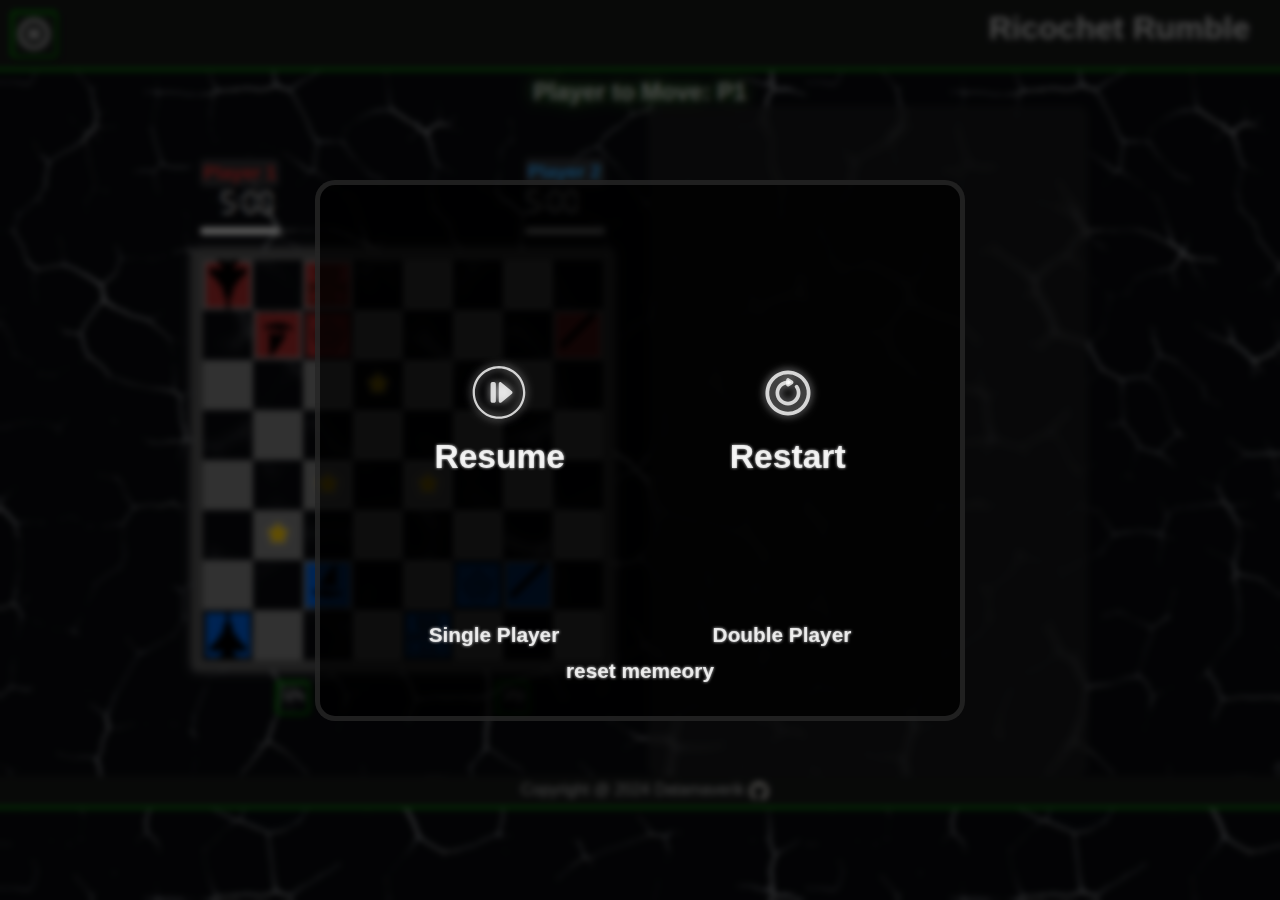
==== commit a03f821e: "fixed minor bugs and UI issues" ====
--- a/index.html
+++ b/index.html
@@ -125,8 +125,40 @@
             <meter id="P1meter" low="0" optimum=".15" max="0.3"></meter>
           </div>
           <div id="btn-container">
+            <button id="shop1">
+              <svg
+                enable-background="new 0 0 32 32"
+                id="Layer_1"
+                version="1.1"
+                viewBox="0 0 32 32"
+                xml:space="preserve"
+                xmlns="http://www.w3.org/2000/svg"
+                xmlns:xlink="http://www.w3.org/1999/xlink"
+              >
+                <path
+                  d="M31.4,11.2l-3-3.998c-0.117-0.157-0.256-0.293-0.4-0.423V2c0-1.104-0.896-2-2-2H6  C4.895,0,4,0.896,4,2v4.78C3.856,6.909,3.717,7.044,3.6,7.2l-2.999,3.999C0.213,11.715,0,12.354,0,13v1c0,1.654,1.346,3,3,3h0v13  c0,1.104,0.896,2,2,2h22c1.104,0,2-0.896,2-2V17l0,0c1.654,0,3-1.346,3-3v-1C32,12.354,31.787,11.715,31.4,11.2z M26,2v4H6h0V2H26z   M10.193,15H6.004l4-7h2.189L10.193,15z M13.234,8H15.5v7h-4.266L13.234,8z M16.5,8h2.266l2,7H16.5V8z M19.805,8h2.189l4,7h-4.189  L19.805,8z M2,14v-1c0-0.217,0.07-0.427,0.2-0.6l3-4C5.389,8.148,5.685,8,6,8h2.852l-4,7H3C2.448,15,2,14.553,2,14z M20,30h-7.5V20  H20V30z M27,30h-6V20c0-0.553-0.449-1-1-1h-7.5c-0.552,0-1,0.447-1,1v10H5V17h22V30z M30,14c0,0.553-0.447,1-1,1h-1.854l-4-7H26l0,0  c0.314,0,0.611,0.148,0.799,0.4l3,4C29.93,12.573,30,12.783,30,13V14z"
+                  id="shop_1_"
+                />
+              </svg>
+            </button>
             <button id="rotateBtn">Rotate</button>
             <button id="swapBtn">Swap</button>
+            <button id="shop2">
+              <svg
+                enable-background="new 0 0 32 32"
+                id="Layer_1"
+                version="1.1"
+                viewBox="0 0 32 32"
+                xml:space="preserve"
+                xmlns="http://www.w3.org/2000/svg"
+                xmlns:xlink="http://www.w3.org/1999/xlink"
+              >
+                <path
+                  d="M31.4,11.2l-3-3.998c-0.117-0.157-0.256-0.293-0.4-0.423V2c0-1.104-0.896-2-2-2H6  C4.895,0,4,0.896,4,2v4.78C3.856,6.909,3.717,7.044,3.6,7.2l-2.999,3.999C0.213,11.715,0,12.354,0,13v1c0,1.654,1.346,3,3,3h0v13  c0,1.104,0.896,2,2,2h22c1.104,0,2-0.896,2-2V17l0,0c1.654,0,3-1.346,3-3v-1C32,12.354,31.787,11.715,31.4,11.2z M26,2v4H6h0V2H26z   M10.193,15H6.004l4-7h2.189L10.193,15z M13.234,8H15.5v7h-4.266L13.234,8z M16.5,8h2.266l2,7H16.5V8z M19.805,8h2.189l4,7h-4.189  L19.805,8z M2,14v-1c0-0.217,0.07-0.427,0.2-0.6l3-4C5.389,8.148,5.685,8,6,8h2.852l-4,7H3C2.448,15,2,14.553,2,14z M20,30h-7.5V20  H20V30z M27,30h-6V20c0-0.553-0.449-1-1-1h-7.5c-0.552,0-1,0.447-1,1v10H5V17h22V30z M30,14c0,0.553-0.447,1-1,1h-1.854l-4-7H26l0,0  c0.314,0,0.611,0.148,0.799,0.4l3,4C29.93,12.573,30,12.783,30,13V14z"
+                  id="shop_1_"
+                />
+              </svg>
+            </button>
           </div>
           <div id="player2-timer-container">
             <div id="P2timer">Player 2</div>
--- a/stylce.css
+++ b/stylce.css
@@ -58,7 +58,8 @@
 }
 
 body {
-  overflow: hidden;
+  overflow-x: hidden;
+  overflow-y: scroll;
   display: flex;
   flex-direction: column;
   margin: 0px;
@@ -115,6 +116,7 @@
   padding: 3px 5px;
   height: 35px;
   width: 35px;
+  margin-bottom: 1vh;
 }
 
 #player-to-move {
@@ -223,9 +225,39 @@
 }
 
 .pieces > svg,
-.cannonball > svg,.powerUp > svg {
+.cannonball > svg,
+.powerUp > svg,
+#shop1 > svg,
+#shop2 > svg {
   pointer-events: none;
   padding: 3px;
+}
+#shop1 > svg,
+#shop2 > svg {
+  filter: var(--filter);
+  height: 25px;
+  width: 25px;
+}
+#shop1,
+#shop2 {
+  transition: 0.3s ease-in-out;
+  display: none;
+  filter:drop-shadow(0px 0px 5px rgb(255, 255, 255));
+  margin: 0px 5px 0px 5px;
+  border: none;
+  border-radius: 5px;
+}
+#shop1:hover,#shop2:hover{
+  cursor: pointer;
+  transform: scale(1.15);
+}
+#shop1 {
+  fill: white;
+  background-color: brown;
+}
+#shop2 {
+  fill: white;
+  background-color: #005ed8;
 }
 
 .cannonball {
@@ -237,9 +269,9 @@
   width: 30px;
 }
 .timer {
-  width: 50px;
+  width: 40px;
   text-align: center;
-  font-size: 40px;
+  font-size: 35px;
   font-family: TickingTimer;
 }
 .timer-container {
@@ -254,7 +286,7 @@
   color: rgb(220, 45, 45);
   border-radius: 5px;
   padding: 3px;
-  font-size: 3vh;
+  font-size: 19px;
   font-weight: bold;
   text-shadow: var(--timer-text-shadow);
   background-color: var(--timer-bgc);
@@ -292,16 +324,17 @@
 .movBtn:hover {
   cursor: pointer;
 }
-.cannonball > svg,.powerUp > svg {
+.cannonball > svg,
+.powerUp > svg {
   fill: rgb(255, 204, 0);
   filter: drop-shadow(0px 0px 3px rgb(255, 225, 144));
-  height: 30px;
-  width: 30px;
+  height: 27px;
+  width: 27px;
   margin: 0px;
   padding: 0px;
 }
 
-.powerUp > svg{
+.powerUp > svg {
   height: 20px;
   width: 20px;
 }
@@ -395,7 +428,8 @@
 #replay {
   display: none;
 }
-#single, #double{
+#single,
+#double {
   font-size: 0.65em;
 }
 #moveBtn {
@@ -403,7 +437,7 @@
   display: flex;
   justify-content: space-around;
 }
-#player-mode{
+#player-mode {
   margin-bottom: 10px;
   width: 100%;
   display: flex;
@@ -413,8 +447,8 @@
 .footer {
   padding: 5px;
   display: flex;
+  position: relative;
   width: 100%;
-  position: fixed;
   justify-content: center;
   bottom: 0px;
 }
@@ -473,7 +507,7 @@
     height: 20px;
     width: 20px;
   }
-  .powerUp > svg{
+  .powerUp > svg {
     height: 18px;
     width: 18px;
   }
@@ -488,7 +522,7 @@
     color: rgb(220, 45, 45);
     border-radius: 5px;
     padding: 3px;
-    font-size: medium;
+    font-size: 15px;
     font-weight: bold;
     text-shadow: var(--timer-text-shadow);
     background-color: var(--timer-bgc);
@@ -520,15 +554,31 @@
   #dialog-container {
     gap: 16vw;
   }
+
+  #single,
+  #double,
+  #reset {
+    font-size: 0.6em;
+  }
+  #player-mode {
+    gap: 5vw;
+  }
   .timer {
-    width: 40px;
-    font-size: 30px;
-  }
-  #single,#double,#reset{
-    font-size: 0.6em;
-  }
-  #player-mode{
-    gap: 5vw;
+    width: 30px;
+    font-size: 25px;
+  }
+  #rotateBtn,
+  #swapBtn {
+    font-size: 13px;
+  }
+  #shop1 > svg,
+  #shop2 > svg {
+    width: 15px;
+    height: 15px;
+  }
+  #P1meter,
+  #P2meter {
+    width: 60px;
   }
 }
 
@@ -558,7 +608,7 @@
     height: 15px;
     width: 15px;
   }
-  .powerUp > svg{
+  .powerUp > svg {
     height: 13px;
     width: 13px;
   }
@@ -566,12 +616,26 @@
     display: flex;
     flex-direction: column;
   }
-  #resume,
-  #restart {
-    width: 30px;
-    font-size: 0.6em;
-  }
-  #single,#double,#reset{
+  .timer {
+    width: 25px;
+    font-size: 20px;
+  }
+  #rotateBtn,
+  #swapBtn {
+    font-size: 10px;
+  }
+  #shop1 > svg,
+  #shop2 > svg {
+    width: 10px;
+    height: 10px;
+  }
+  #P1meter,
+  #P2meter {
+    width: 59px;
+  }
+  #single,
+  #double,
+  #reset {
     font-size: 0.6em;
   }
   .historyPage {
@@ -584,6 +648,14 @@
     flex-direction: column;
     text-align: center;
   }
+  .footer {
+    position: fixed;
+  }
+  #shop1 > svg,
+  #shop2 > svg {
+    width: 15px;
+    height: 15px;
+  }
 }
 
 @media (min-width: 1440px) {
@@ -717,4 +789,4 @@
     top: 0%;
     left: 0%;
   }
-}+}
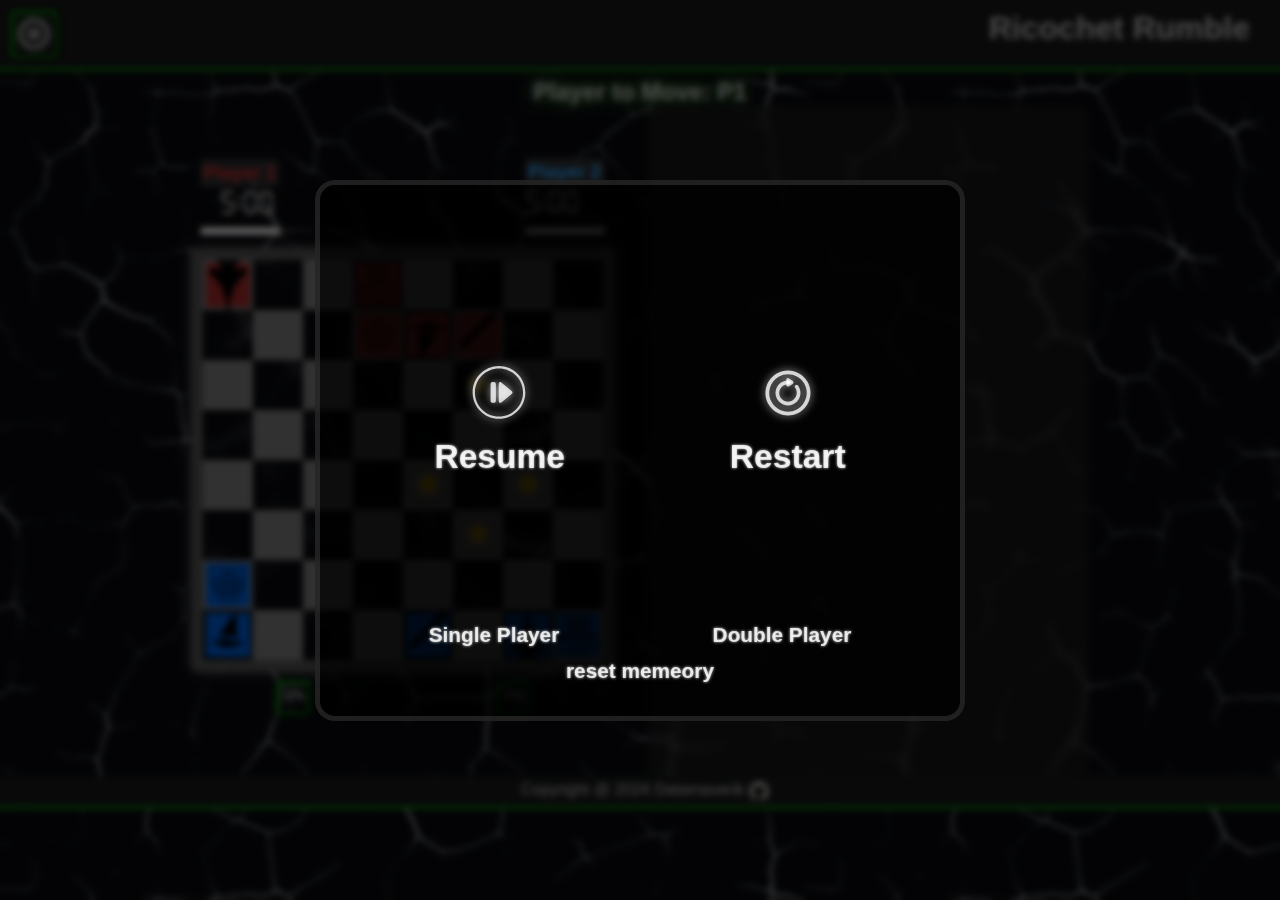
==== commit 1367a621: "Added spells and power ups" ====
--- a/index.html
+++ b/index.html
@@ -118,6 +118,107 @@
           <button id="replay">Replay</button>
           <button id="reset">reset memeory</button>
         </dialog>
+        <dialog id="shopDialog">
+          <button id="spellTrans">
+            <span id="spellTransSpan">
+              <svg
+                version="1.0"
+                xmlns="http://www.w3.org/2000/svg"
+                viewBox="0 0 1280.000000 886.000000"
+                preserveAspectRatio="xMidYMid meet"
+              >
+                <g
+                  transform="translate(0.000000,886.000000) scale(0.100000,-0.100000)"
+                  stroke="none"
+                >
+                  <path
+                    d="M9696 8576 l-169 -246 -157 0 -157 0 -23 183 c-12 100 -26 202 -29
+              227 l-6 45 -2150 3 c-2278 3 -2309 3 -2595 -44 -1572 -258 -3159 -1662 -3541
+              -3133 -50 -194 -70 -339 -76 -549 -6 -212 4 -344 42 -537 180 -913 890 -1894
+              1850 -2557 581 -401 1192 -650 1825 -744 186 -27 834 -34 2770 -32 l1875 3 28
+              245 c15 135 30 260 33 278 l5 32 173 0 174 0 158 -242 c87 -134 161 -246 164
+              -251 4 -4 357 -3 785 3 651 9 783 14 807 26 169 88 305 802 372 1959 33 568
+              40 846 40 1670 0 1369 -50 2341 -159 3060 -75 494 -157 755 -250 803 -12 6
+              -253 14 -615 21 -327 6 -687 13 -800 16 l-205 6 -169 -245z"
+                  />
+                </g>
+              </svg>
+              Make Passthrough
+            </span>
+          </button>
+          <button id="spellRico">
+            <span id="spellRicoSpan">
+              <svg
+                xmlns:dc="http://purl.org/dc/elements/1.1/"
+                xmlns:cc="http://creativecommons.org/ns#"
+                xmlns:rdf="http://www.w3.org/1999/02/22-rdf-syntax-ns#"
+                xmlns:svg="http://www.w3.org/2000/svg"
+                xmlns="http://www.w3.org/2000/svg"
+                xmlns:sodipodi="http://sodipodi.sourceforge.net/DTD/sodipodi-0.dtd"
+                xmlns:inkscape="http://www.inkscape.org/namespaces/inkscape"
+                viewBox="0 0 926.24205 1157.028775"
+                version="1.1"
+                x="0px"
+                y="0px"
+              >
+                <g transform="translate(2755.6029,351.20791)">
+                  <path
+                    style=""
+                    d="m -2699.9859,518.78758 -55.617,-55.62751 407.184,-407.183984 407.184,-407.183996 55.937,55.937 55.9371,55.937 -406.8731,406.87451 c -223.7802,223.78096 -407.157,406.87449 -407.504,406.87449 -0.3471,0 -25.6586,-25.03238 -56.248,-55.62751 z"
+                    fill="#000000"
+                  />
+                </g>
+              </svg>
+              Add Ricochet
+            </span>
+          </button>
+          <button id="spellSemi">
+            <span id="spellSemiSpan">
+              <svg
+                xmlns="http://www.w3.org/2000/svg"
+                xmlns:xlink="http://www.w3.org/1999/xlink"
+                version="1.1"
+                x="0px"
+                y="0px"
+                viewBox="0 0 50 62.5"
+                enable-background="new 0 0 50 50"
+                xml:space="preserve"
+              >
+                <g>
+                  <g>
+                    <path
+                      fill="#000000"
+                      d="M25.345,41.312c-8.388-0.274-15.896-1.79-21.111-3.988c1.661,6.666,11.409,11.199,22.754,10.305    c8.373-0.662,15.42-4.107,18.777-8.617C40.484,40.673,33.27,41.57,25.345,41.312z"
+                    />
+                  </g>
+                  <path
+                    fill="#000000"
+                    d="M38.504,42.731l1.645,5.008c0,0,2.064-3.797,2.09-6.947C38.504,42.731,38.504,42.731,38.504,42.731z"
+                  />
+                  <polygon
+                    fill="#000000"
+                    points="37.059,4.091 37.059,43.846 36.016,43.846  "
+                  />
+                  <path
+                    fill="#000000"
+                    d="M36.283,2.259c0,0-13.594,9.99-22.984,33.234c0,0,12.421-6.277,22.386,0L36.283,2.259z"
+                  />
+                  <g>
+                    <path
+                      fill="#000000"
+                      d="M36.754,39.894l-18.786-4.4l-1.819,4.617c2.434,0.317,4.999,0.529,7.654,0.616    C29.418,40.91,32.285,40.733,36.754,39.894z"
+                    />
+                  </g>
+                  <path
+                    fill="#000000"
+                    d="M19.291,39.377c-1.15,0.048-2.018-0.198-2.018-0.198l1.016-2.855c0,0,1.375,0.369,1.925,0.525   C19.991,37.853,19.778,38.507,19.291,39.377z"
+                  />
+                </g>
+              </svg>
+              Add Semi-Ricochet
+            </span>
+          </button>
+        </dialog>
         <div class="timer-container">
           <div id="player1-timer-container">
             <div id="P1timer">Player 1</div>
--- a/stylce.css
+++ b/stylce.css
@@ -207,7 +207,7 @@
   align-items: center;
 }
 .highlighted,
-.swapable {
+.swapable,.toAdd {
   box-shadow: var(--board-box-shadow);
 }
 .pieces {
@@ -242,12 +242,13 @@
 #shop2 {
   transition: 0.3s ease-in-out;
   display: none;
-  filter:drop-shadow(0px 0px 5px rgb(255, 255, 255));
+  filter: drop-shadow(0px 0px 5px rgb(255, 255, 255));
   margin: 0px 5px 0px 5px;
   border: none;
   border-radius: 5px;
 }
-#shop1:hover,#shop2:hover{
+#shop1:hover,
+#shop2:hover {
   cursor: pointer;
   transform: scale(1.15);
 }
@@ -350,12 +351,16 @@
 #reset:hover,
 #replay:hover,
 #single:hover,
-#double:hover {
+#double:hover,
+#spellRico:hover,
+#spellSemi:hover,
+#spellTrans:hover {
   cursor: pointer;
   transform: scale(1.15);
   filter: drop-shadow(0px 0px 6px rgba(255, 255, 255, 0.856));
 }
-#pauseScreen {
+#pauseScreen,
+#shopDialog {
   max-width: 70vw;
   display: flex;
   flex-direction: column;
@@ -372,7 +377,9 @@
   overflow: hidden;
   text-wrap: wrap;
 }
-#pauseScreen::before {
+
+#pauseScreen::before,
+#shopDialog::before {
   content: "";
   position: absolute;
   top: 0;
@@ -382,13 +389,17 @@
   background-image: url(./src/assets/war-zone.jpg);
   background-position: center;
   background-size: cover;
-  filter: blur(2px);
+  filter: blur(2px) brightness(0.5);
   z-index: -1;
+}
+#shopDialog::before {
+  background-image: url(./src/assets/shop.jpg);
 }
 #game-msg {
   width: auto;
 }
-#pauseScreen::backdrop {
+#pauseScreen::backdrop,
+#shopDialog::backdrop {
   background-color: #0000009d;
   backdrop-filter: blur(3px);
 }
@@ -397,7 +408,10 @@
 #reset,
 #replay,
 #single,
-#double {
+#double,
+#spellRico,
+#spellSemi,
+#spellTrans {
   transition: 0.2s ease-in-out;
   border: none;
   border-radius: 5px;
@@ -413,13 +427,29 @@
   background-color: transparent;
 }
 #resume > svg,
-#restart > svg {
+#restart > svg,
+#spellRico > svg,
+#spellSemi > svg,
+#spellTransh > svg {
   filter: drop-shadow(0px 0px 4px rgba(255, 255, 255, 0.856));
   fill: rgba(255, 255, 255, 0.791);
   pointer-events: none;
   margin: 0px;
   padding: 0px;
   width: min(8vw, 60px);
+}
+#spellRicoSpan > svg,
+#spellSemiSpan > svg,
+#spellTransSpan > svg {
+  filter: drop-shadow(0px 0px 5px white);
+}
+#spellRicoSpan,
+#spellSemiSpan,
+#spellTransSpan {
+  display: flex;
+}
+#shopDialog button{
+  margin: 0.6em;
 }
 #reset,
 #replay {
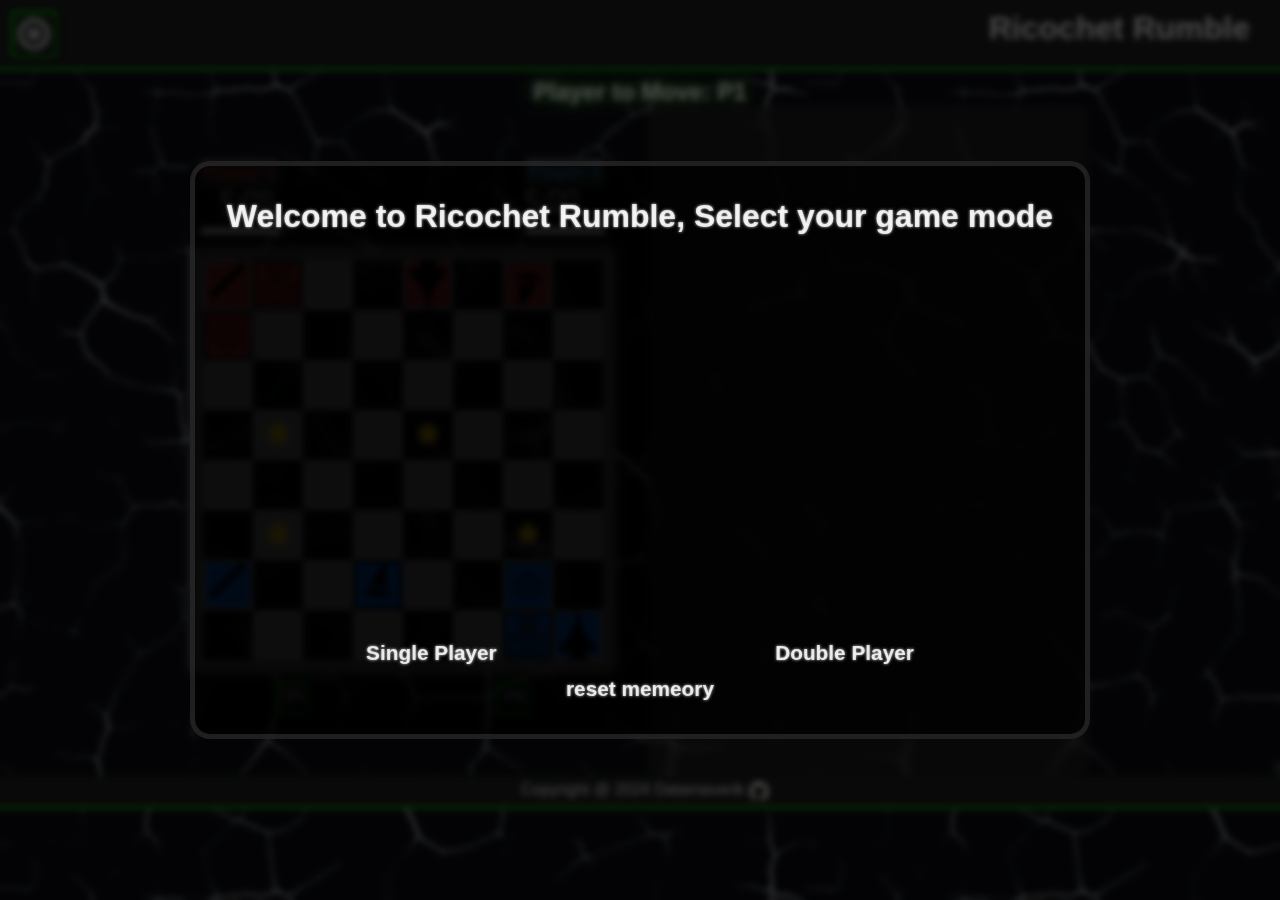
==== commit c9c910ee: "Added another power up" ====
--- a/index.html
+++ b/index.html
@@ -143,7 +143,7 @@
                   />
                 </g>
               </svg>
-              Make Passthrough
+              Teleportation
             </span>
           </button>
           <button id="spellRico">
--- a/stylce.css
+++ b/stylce.css
@@ -430,13 +430,18 @@
 #restart > svg,
 #spellRico > svg,
 #spellSemi > svg,
-#spellTransh > svg {
+#spellTrans > svg {
   filter: drop-shadow(0px 0px 4px rgba(255, 255, 255, 0.856));
   fill: rgba(255, 255, 255, 0.791);
   pointer-events: none;
   margin: 0px;
   padding: 0px;
   width: min(8vw, 60px);
+}
+#spellTransSpan>svg{
+  width: 60px;
+  height: 60px;
+  margin-right: 3vw;
 }
 #spellRicoSpan > svg,
 #spellSemiSpan > svg,
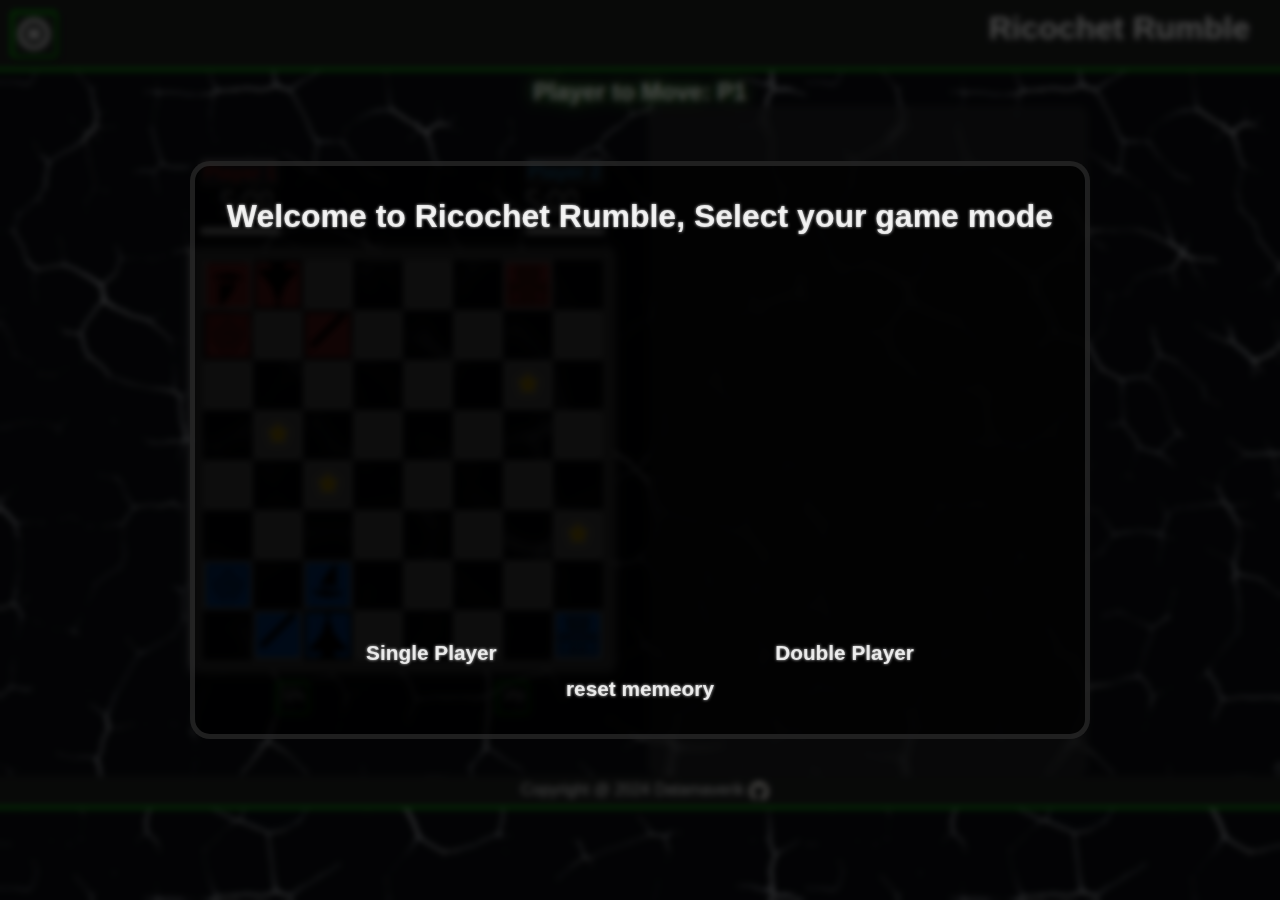
==== commit 03acd749: "Added another spell and fixed bugs" ====
--- a/index.html
+++ b/index.html
@@ -118,35 +118,33 @@
           <button id="replay">Replay</button>
           <button id="reset">reset memeory</button>
         </dialog>
-        <dialog id="shopDialog">
-          <button id="spellTrans">
+        <dialog class="spell" id="shopDialog">
+          <button class="spell2" id="spellTrap">
+            <span id="spellTrapSpan">
+              <svg
+                viewBox="0 0 32 32"
+                version="1.1"
+                xmlns="http://www.w3.org/2000/svg"
+              >
+                <title>bear-trap</title>
+                <path
+                  d="M30.783 17.654l-0.065-0.602v-1.213l-0.023 0.073c-0.028-0.209-0.084-0.412-0.167-0.609l-0.445-4.091-0.884 2.627c-0.383-0.243-0.838-0.456-1.361-0.632l-1.065-4.241-0.866 3.809c-0.711-0.094-1.496-0.137-2.353-0.122l-1.048-3.558-0.967 3.69c-0.705 0.077-1.448 0.189-2.227 0.338l-0.949-2.239-0.956 2.663c-0.31 0.078-0.624 0.161-0.943 0.25v0.181c-0.108-0.024-0.219-0.037-0.334-0.037-0.081 0-0.161 0.006-0.238 0.018l0.060-0.345c-0.277-0.132-0.551-0.257-0.822-0.378l-0.312-2.927-1.527 2.167c-0.744-0.281-1.458-0.519-2.141-0.717l-0.227-3.657-1.734 3.182c-0.854-0.164-1.646-0.257-2.371-0.286l-0.204-3.901-1.772 3.998c-0.545 0.084-1.029 0.216-1.448 0.391l-0.424-2.739-1.135 3.956c-0.115 0.18-0.205 0.371-0.268 0.572l-0.010-0.076-0.206 1.195-0.167 0.582 0.074-0.043-0.46 2.661c-0.404 2.66 3.498 5.936 12.855 8.814 0.342 0.354 0.821 0.575 1.352 0.575 0.589 0 1.114-0.271 1.459-0.694v0.518c9.771-1.239 14.199-3.809 14.254-6.508v-2.701l0.065 0.055zM14.907 23.225c-0.227 0.012-0.443 0.064-0.642 0.149l0.010-0.057c-0.288-0.088-0.57-0.178-0.847-0.268l-0.239-2.512-1.573 1.879c-0.766-0.287-1.486-0.581-2.16-0.882l-0.16-4.229-1.809 3.266c-0.698-0.375-1.331-0.756-1.902-1.138l-0.251-4.884-1.553 3.492c-0.631-0.57-1.128-1.135-1.499-1.681l0.178-1.567c2.185-1.171 6.582-0.996 12.533 1.745 0.039 0.042 0.080 0.081 0.123 0.119-1.862 0.040-3.259 0.674-3.259 1.555 0 0.901 1.461 1.754 3.385 2.047l-0.335 2.968zM27.703 20.232l-0.935-3.705-1.079 4.77c-0.623 0.277-1.305 0.542-2.049 0.791l-1.051-3.28-1.032 3.89c-0.712 0.182-1.469 0.35-2.27 0.502l-1.142-2.295-0.778 2.616c-0.296 0.043-0.597 0.084-0.904 0.123v0.273c-0.205-0.252-0.475-0.45-0.783-0.569l0.339-3.006c2.248 0.151 4.063-0.532 4.063-1.535 0-0.851-1.303-1.66-3.070-1.994 6.276-1.654 10.602-1.076 12.545 0.442l-0.092 1.575c-0.458 0.476-1.044 0.947-1.763 1.402z"
+                ></path>
+              </svg>
+              Set-Trap
+            </span>
+          </button>
+          <button class="spell2" id="spellTrans">
             <span id="spellTransSpan">
-              <svg
-                version="1.0"
-                xmlns="http://www.w3.org/2000/svg"
-                viewBox="0 0 1280.000000 886.000000"
-                preserveAspectRatio="xMidYMid meet"
-              >
-                <g
-                  transform="translate(0.000000,886.000000) scale(0.100000,-0.100000)"
-                  stroke="none"
-                >
-                  <path
-                    d="M9696 8576 l-169 -246 -157 0 -157 0 -23 183 c-12 100 -26 202 -29
-              227 l-6 45 -2150 3 c-2278 3 -2309 3 -2595 -44 -1572 -258 -3159 -1662 -3541
-              -3133 -50 -194 -70 -339 -76 -549 -6 -212 4 -344 42 -537 180 -913 890 -1894
-              1850 -2557 581 -401 1192 -650 1825 -744 186 -27 834 -34 2770 -32 l1875 3 28
-              245 c15 135 30 260 33 278 l5 32 173 0 174 0 158 -242 c87 -134 161 -246 164
-              -251 4 -4 357 -3 785 3 651 9 783 14 807 26 169 88 305 802 372 1959 33 568
-              40 846 40 1670 0 1369 -50 2341 -159 3060 -75 494 -157 755 -250 803 -12 6
-              -253 14 -615 21 -327 6 -687 13 -800 16 l-205 6 -169 -245z"
-                  />
-                </g>
+              <svg viewBox="0 0 512 512" xmlns="http://www.w3.org/2000/svg">
+                <path
+                  d="M249.334 22.717c-18.64 2.424-35.677 23.574-37.043 51.49v.02c-.057 1.186-.097 2.38-.097 3.59 0 16.362 5.658 30.827 13.942 40.818l10.127 12.213-15.592 2.933c-10.75 2.025-18.622 7.702-25.373 16.978-2.285 3.14-4.384 6.707-6.31 10.62-57.54-6.44-97.91-21.06-97.91-37.952 0-17.363 42.647-31.983 102.75-37.97-.213-2.51-.323-5.057-.323-7.636v-.002c0-.84.024-1.674.047-2.51-96.43 6.77-167.298 29.15-167.3 55.71-.002 25.33 64.462 46.86 154.074 54.67-.19.742-.394 1.465-.576 2.216-2.36 9.72-4.05 20.22-5.268 31.03-.01 0-.02 0-.03.002-.418 3.653-.78 7.34-1.095 11.046l.05-.005c-1.316 15.777-1.772 31.88-1.893 46.95h35.894l2.115 28.4c-68.24-4.994-118.444-21.004-118.444-39.843 0-13.243 24.83-24.89 63.27-32.33.3-4.056.66-8.115 1.076-12.162-76.42 9.353-129.17 29.168-129.172 52.086-.002 28.17 79.71 51.643 185.098 56.768l5.94 79.77c10.5 2.648 24.84 4.162 39.017 4.068 13.79-.092 27.235-1.71 36.45-4l5.263-79.846c105.308-5.14 184.935-28.605 184.935-56.76 0-23.013-53.196-42.895-130.13-52.2.304 4.02.557 8.047.755 12.07 38.883 7.43 63.965 19.17 63.965 32.536 0 18.84-49.804 34.85-117.908 39.844l1.87-28.402h34.18c-.012-15.113-.127-31.27-1.033-47.094.01 0 .02.002.032.004-.214-3.687-.472-7.352-.782-10.986l-.02-.002c-.94-11.157-2.367-21.984-4.546-31.967-.09-.405-.184-.803-.275-1.206 89.518-7.826 153.893-29.344 153.893-54.656 0-26.787-72.076-49.332-169.77-55.887.025.895.053 1.788.053 2.688 0 2.5-.104 4.97-.304 7.407 61.19 5.836 104.61 20.61 104.61 38.2 0 16.805-39.633 31.355-96.524 37.848-2.01-4.283-4.26-8.15-6.762-11.505-6.83-9.167-15.063-14.81-27.14-16.682l-15.913-2.47 10.037-12.59c6.928-8.69 11.912-20.715 13.057-34.268h.002c.163-1.95.25-3.93.25-5.938 0-.77-.022-1.532-.048-2.29-.015-.48-.033-.958-.057-1.434h-.002c-1.48-29.745-20.507-51.3-41.076-51.3-2.528 0-3.966-.087-4.03-.08h-.003zM194.54 355.822c-97.11 6.655-168.573 29.11-168.573 55.8 0 31.932 102.243 57.815 228.367 57.815S482.7 443.555 482.7 411.623c0-26.608-71.02-49.004-167.67-55.736l-.655 9.93c60.363 6.055 103.074 20.956 103.074 38.394 0 22.81-73.032 41.298-163.12 41.298-90.088 0-163.12-18.49-163.12-41.297 0-17.533 43.18-32.502 104.07-38.493l-.74-9.895z"
+                />
               </svg>
               Teleportation
             </span>
           </button>
-          <button id="spellRico">
+          <button class="spell2" id="spellRico">
             <span id="spellRicoSpan">
               <svg
                 xmlns:dc="http://purl.org/dc/elements/1.1/"
@@ -172,7 +170,7 @@
               Add Ricochet
             </span>
           </button>
-          <button id="spellSemi">
+          <button class="spell2" id="spellSemi">
             <span id="spellSemiSpan">
               <svg
                 xmlns="http://www.w3.org/2000/svg"
--- a/stylce.css
+++ b/stylce.css
@@ -352,9 +352,7 @@
 #replay:hover,
 #single:hover,
 #double:hover,
-#spellRico:hover,
-#spellSemi:hover,
-#spellTrans:hover {
+.spell2:hover {
   cursor: pointer;
   transform: scale(1.15);
   filter: drop-shadow(0px 0px 6px rgba(255, 255, 255, 0.856));
@@ -409,9 +407,7 @@
 #replay,
 #single,
 #double,
-#spellRico,
-#spellSemi,
-#spellTrans {
+.spell2{
   transition: 0.2s ease-in-out;
   border: none;
   border-radius: 5px;
@@ -428,9 +424,7 @@
 }
 #resume > svg,
 #restart > svg,
-#spellRico > svg,
-#spellSemi > svg,
-#spellTrans > svg {
+.spell2>svg{
   filter: drop-shadow(0px 0px 4px rgba(255, 255, 255, 0.856));
   fill: rgba(255, 255, 255, 0.791);
   pointer-events: none;
@@ -438,20 +432,25 @@
   padding: 0px;
   width: min(8vw, 60px);
 }
+.spell2 span>svg{
+  width: max(8vw, 60px);
+}
 #spellTransSpan>svg{
   width: 60px;
   height: 60px;
   margin-right: 3vw;
 }
-#spellRicoSpan > svg,
-#spellSemiSpan > svg,
-#spellTransSpan > svg {
+#spellSemiSpan>svg{
+  width: 80px;
+}
+.spell2 span>svg {
   filter: drop-shadow(0px 0px 5px white);
 }
-#spellRicoSpan,
-#spellSemiSpan,
-#spellTransSpan {
-  display: flex;
+.spell2 span {
+  display: flex;
+}
+#spellTrapSpan>svg{
+  margin-right: 20px;
 }
 #shopDialog button{
   margin: 0.6em;
@@ -477,6 +476,9 @@
   width: 100%;
   display: flex;
   justify-content: space-around;
+}
+.blast-animation {
+  transition: 0.3s ease-in-out;
 }
 
 .footer {
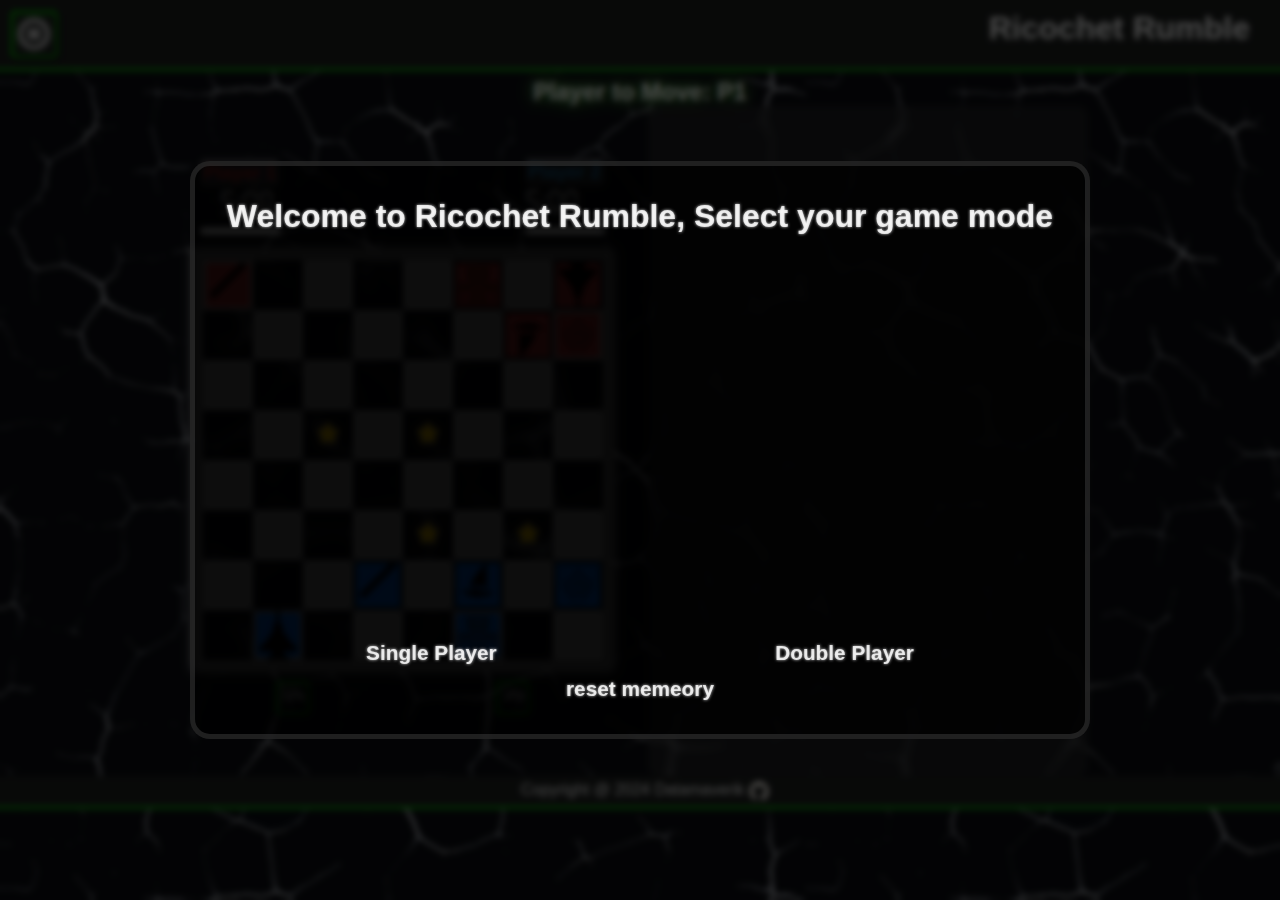
==== commit b08ff3a4: "Added a readme file" ====
--- a/index.html
+++ b/index.html
@@ -4,6 +4,7 @@
     <meta charset="UTF-8" />
     <meta name="viewport" content="width=device-width, initial-scale=1.0" />
     <title>Task-1</title>
+    <link rel="icon" href="./src/assets/RRlogo.png">
     <link rel="stylesheet" href="./stylce.css" />
   </head>
   <body>
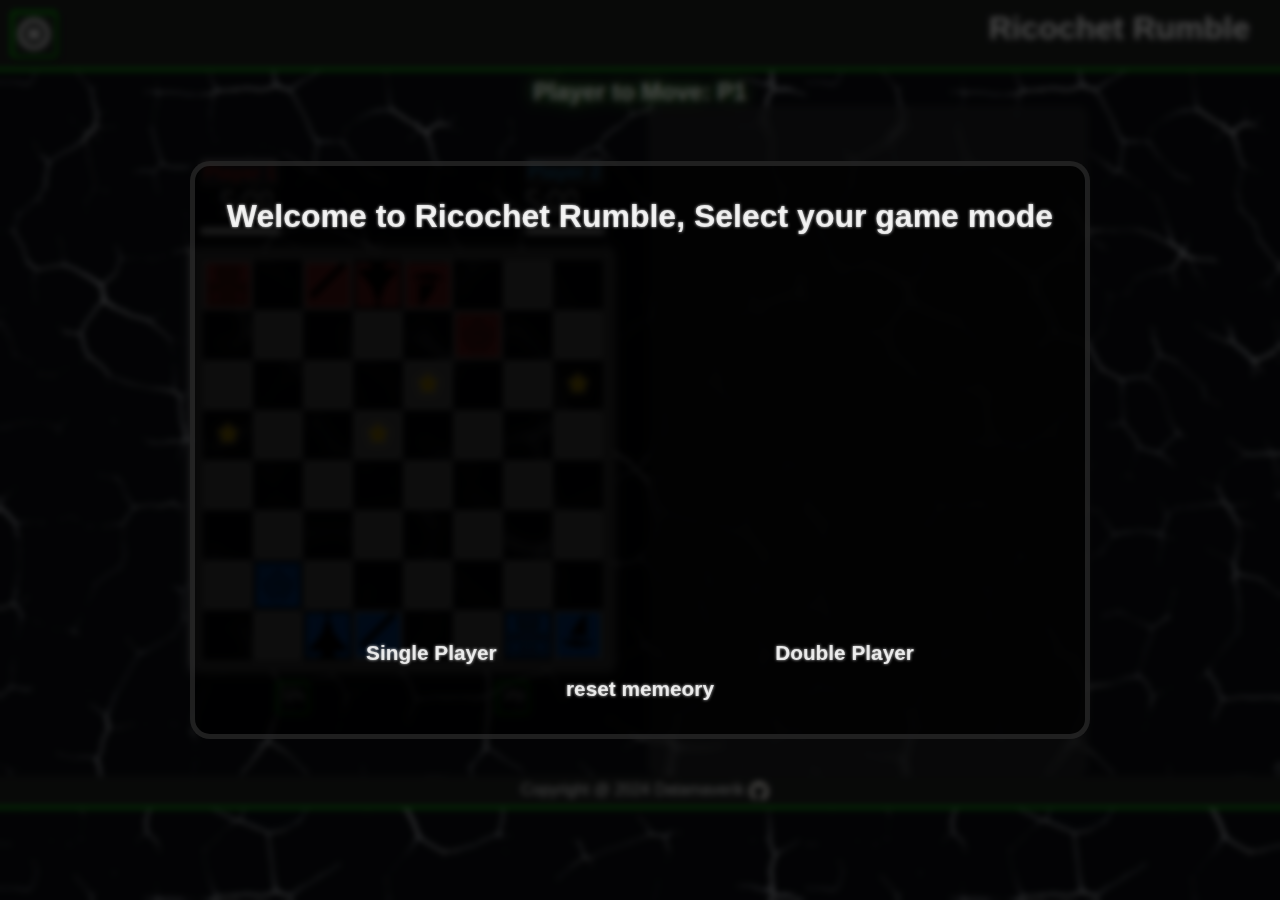
==== commit 009d4175: "Changed the title" ====
--- a/index.html
+++ b/index.html
@@ -3,8 +3,8 @@
   <head>
     <meta charset="UTF-8" />
     <meta name="viewport" content="width=device-width, initial-scale=1.0" />
-    <title>Task-1</title>
-    <link rel="icon" href="./src/assets/RRlogo.png">
+    <title>Ricochet Rumble</title>
+    <link rel="icon" href="./src/assets/RRlogo.png" />
     <link rel="stylesheet" href="./stylce.css" />
   </head>
   <body>
--- a/stylce.css
+++ b/stylce.css
@@ -72,8 +72,8 @@
 
 .navbar,
 .footer {
-  display: flex;
   background-color: var(--navbar-bg);
+  display: flex;
   padding: 10px;
   margin-bottom: 0px;
   color: var(--base-color);
@@ -384,11 +384,11 @@
   left: 0;
   width: 100%;
   height: 100%;
-  background-image: url(./src/assets/war-zone.jpg);
   background-position: center;
   background-size: cover;
   filter: blur(2px) brightness(0.5);
   z-index: -1;
+  background-image: url(./src/assets/war-zone.jpg);
 }
 #shopDialog::before {
   background-image: url(./src/assets/shop.jpg);
